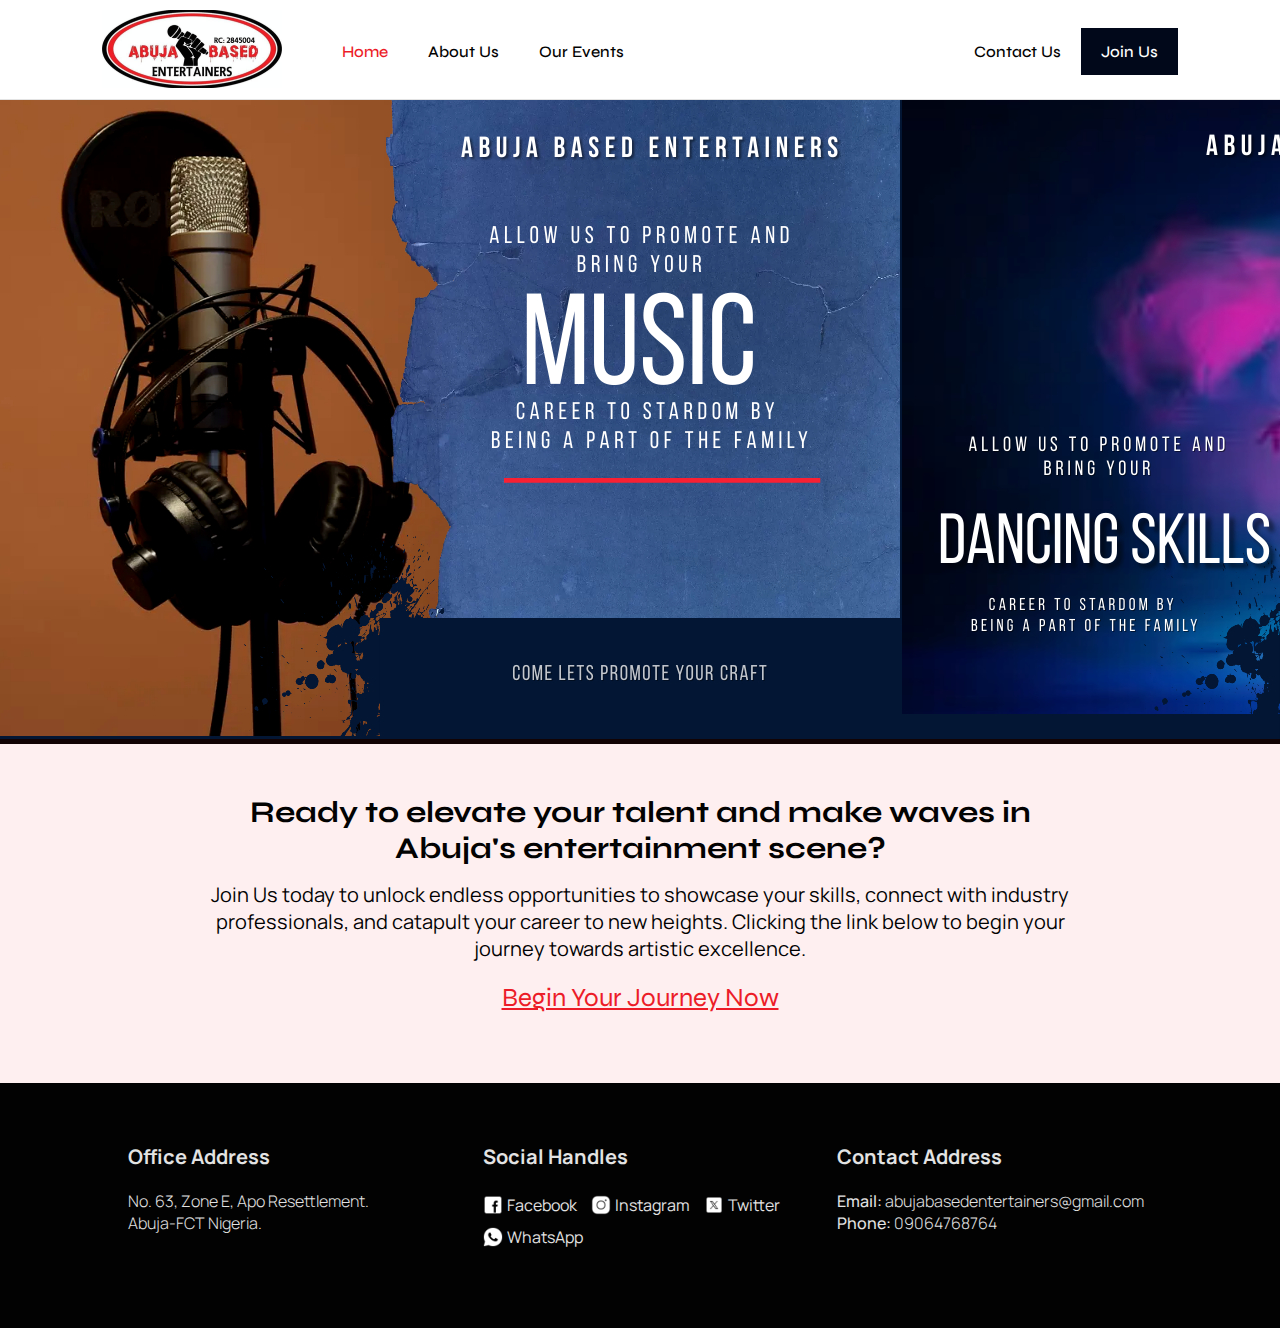
==== index.html @ e22cbb53 "desktop" ====
<!DOCTYPE html>
<html lang="en">
  <head>
    <meta charset="UTF-8" />
    <meta name="viewport" content="width=device-width, initial-scale=1.0" />
    <title>Abuja-Based Entertainers</title>
    <link rel="stylesheet" href="./assets/styles/main.css" />
    <link
      rel="stylesheet"
      href="./assets/libraries/sliderjs/swiper-bundle.min.css"
    />
  </head>
  <body>
    <div class="container">
      <header>
        <nav>
          <a href="./" id="logo">
            <img
              src="./assets/images/logo.jpeg"
              alt="Abuja-Based Entertainers"
            />
          </a>

          <ul>
            <li><a href="./" class="active">Home</a></li>
            <li><a href="./about.html">About Us</a></li>
            <!-- <li><a href="">Entertainers</a></li> -->
            <li><a href="./events.html">Our Events</a></li>
          </ul>

          <div class="btnMenu">
            <svg
              xmlns="http://www.w3.org/2000/svg"
              fill="none"
              viewBox="0 0 24 24"
              stroke-width="1.5"
              stroke="currentColor"
              class="w-6 h-6"
            >
              <path
                stroke-linecap="round"
                stroke-linejoin="round"
                d="M3.75 6.75h16.5M3.75 12H12m-8.25 5.25h16.5"
              />
            </svg>
            <span>Menu</span>
          </div>
        </nav>

        <ul id="outside">
          <li><a href="./contact-us.html">Contact Us</a></li>
          <li><a href="">Join Us</a></li>
        </ul>
      </header>
      <main>
        <section id="slider" class="heroslide">
          <div class="swiper-wrapper">
            <div class="swiper-slide">
              <img src="./assets/images/heros/1.jpg" alt="" />
            </div>
            <div class="swiper-slide">
              <img src="./assets/images/heros/2.jpg" alt="" />
            </div>
            <div class="swiper-slide">
              <img src="./assets/images/heros/3.jpg" alt="" />
            </div>
            <div class="swiper-slide">
              <img src="./assets/images/heros/4.jpg" alt="" />
            </div>
          </div>
        </section>
        <section id="talent-join">
          <h3>
            Ready to elevate your talent and make waves in Abuja's entertainment
            scene?
          </h3>
          <p>
            Join Us today to unlock endless opportunities to showcase your
            skills, connect with industry professionals, and catapult your
            career to new heights. Clicking the link below to begin your journey
            towards artistic excellence.
          </p>
          <a href="http://" target="_blank" rel="noopener noreferrer"
            >Begin Your Journey Now</a
          >
        </section>
      </main>

      <footer>
        <ul>
          <li>
            <strong>Office Address</strong>
            <p>
              No. 63, Zone E, Apo Resettlement. <br />
              Abuja-FCT Nigeria.
            </p>
          </li>

          <li>
            <strong>Social Handles</strong>
            <div id="social-group">
              <span>
                <img src="./assets/images/social/facebook.png" alt="Facebook" />
                Facebook
              </span>
              <span>
                <img
                  src="./assets/images/social/instagram.png"
                  alt="Instagram"
                />
                Instagram
              </span>
              <span>
                <img src="./assets/images/social/twitter.png" alt="X" /> Twitter
              </span>
              <span>
                <img src="./assets/images/social/whatsapp.png" alt="Whatsapp" />
                WhatsApp
              </span>
            </div>
          </li>
          <li>
            <strong>Contact Address</strong>
            <p>
              <b>Email:</b> abujabasedentertainers@gmail.com <br />
              <b>Phone:</b> 09064768764
            </p>
          </li>
        </ul>
        <div class="">
          <p></p>
        </div>
      </footer>
    </div>
  </body>
  <script src="./assets/libraries/sliderjs/swiper-bundle.min.js"></script>
  <!-- Initialize Swiper -->
  <!-- Initialize Swiper -->
  <script>
    var swiper = new Swiper(".heroslide", {
      slidesPerView: "auto",
      speed: 4000,
      loop: true,
      autoplay: {
        delay: 4000,
        disableOnInteraction: false,
      },
      pagination: {
        //   el: ".swiper-pagination",
        clickable: true,
      },
    });
  </script>
</html>
---- assets/styles/main.css ----
@font-face {
  font-family: "Syne";
  src: url("../fonts/Syne-Bold.ttf") format("truetype");
  font-weight: bold;
  font-style: normal;
  font-display: swap;
}

@font-face {
  font-family: "Syne";
  src: url("../fonts/Syne-Regular.ttf") format("truetype");
  font-weight: 400;
  font-style: normal;
  font-display: swap;
}

@font-face {
  font-family: "Syne";
  src: url("../fonts/Syne-Medium.ttf") format("truetype");
  font-weight: 500;
  font-style: normal;
  font-display: swap;
}

@font-face {
  font-family: "Fuzzy Bubbles";
  src: url("../fonts/FuzzyBubbles-Bold.ttf") format("truetype");
  font-weight: 700;
}

@font-face {
  font-family: "Manrope";
  src: url("../fonts/Manrope-VariableFont_wght.ttf") format("truetype");
}

body {
  margin: 0;
  padding: 0;
}

* {
  font-family: "Manrope", sans-serif;
  color: #020202;
}

header {
  border-bottom: 1px solid #e3e3e3;
  padding: 10px 8% 6px 8%;
  background: white;
  display: -webkit-box;
  display: -ms-flexbox;
  display: flex;
  -webkit-box-pack: justify;
      -ms-flex-pack: justify;
          justify-content: space-between;
}

@media screen and (max-width: 1200px) {
  header {
    padding: 10px 6% 6px 6%;
  }
}

@media screen and (max-width: 980px) {
  header {
    padding: 10px 4% 6px 4%;
  }
}

header .btnMenu {
  display: none;
}

@media screen and (max-width: 786px) {
  header .btnMenu {
    display: block;
  }
}

header ul {
  margin: 0;
  padding: 0;
  display: -webkit-box;
  display: -ms-flexbox;
  display: flex;
  -webkit-box-align: center;
      -ms-flex-align: center;
          align-items: center;
}

header ul li {
  list-style-type: none;
}

header ul li a {
  -webkit-transition: all 0.5s cubic-bezier(0.215, 0.61, 0.355, 1);
  transition: all 0.5s cubic-bezier(0.215, 0.61, 0.355, 1);
  text-decoration: none;
  padding: 10px 20px;
  font-weight: 500;
  font-family: "Syne", sans-serif;
}

@media screen and (max-width: 980px) {
  header ul li a {
    padding: 10px 15px;
  }
}

header nav {
  display: -webkit-box;
  display: -ms-flexbox;
  display: flex;
  -webkit-box-pack: start;
      -ms-flex-pack: start;
          justify-content: start;
  gap: 40px;
}

@media screen and (max-width: 980px) {
  header nav {
    gap: 30px;
  }
}

header nav #logo {
  width: 180px;
}

@media screen and (max-width: 980px) {
  header nav #logo {
    width: 140px;
  }
}

header nav #logo img {
  width: 100%;
}

header nav #logo:hover {
  background: none;
}

header nav a:hover {
  background: #ec1c28;
  color: #fff;
}

header nav .active {
  color: #ec1c28;
}

header #outside li:last-child a {
  background: #01081a;
  color: #fff;
  padding: 14px 20px;
}

header #outside .active {
  color: #ec1c28;
}

header #outside a:hover {
  color: #ec1c28;
}

@media screen and (max-width: 786px) {
  header nav ul,
  header #outside {
    display: none;
  }
}

#slider {
  overflow: hidden;
  margin: 0 auto;
  display: -webkit-box;
  display: -ms-flexbox;
  display: flex;
  position: relative;
  background: #020202;
  width: 100%;
}

#slider .swiper-slide {
  background: rgba(236, 28, 40, 0.071);
  height: -webkit-fit-content;
  height: -moz-fit-content;
  height: fit-content;
  width: -webkit-fit-content;
  width: -moz-fit-content;
  width: fit-content;
}

#slider .swiper-slide img {
  height: 100%;
  -o-object-fit: contain;
     object-fit: contain;
}

@-webkit-keyframes zoomIn {
  0% {
    -webkit-transform: scale(1.05);
            transform: scale(1.05);
  }
  100% {
    -webkit-transform: scale(1);
            transform: scale(1);
  }
}

@keyframes zoomIn {
  0% {
    -webkit-transform: scale(1.05);
            transform: scale(1.05);
  }
  100% {
    -webkit-transform: scale(1);
            transform: scale(1);
  }
}

.swiper-slide-active img {
  -webkit-animation: zoomIn 8s infinite;
          animation: zoomIn 8s infinite;
  /* Adjust duration as needed */
}

#talent-join {
  background: rgba(236, 28, 40, 0.071);
  padding: 50px 6%;
}

#talent-join p,
#talent-join h3 {
  font-size: 16px;
  text-align: center;
}

#talent-join p {
  max-width: 900px;
  width: 86%;
  font-size: 20px;
  margin: 15px auto;
}

#talent-join h3 {
  font-family: "Syne", sans-serif;
  font-size: 30px;
  max-width: 800px;
  width: 80%;
  margin: inherit;
  margin-left: auto;
  margin-right: auto;
}

#talent-join a {
  font-size: 26px;
  color: #ec1c28;
  margin: 20px auto;
  display: block;
  width: -webkit-fit-content;
  width: -moz-fit-content;
  width: fit-content;
  text-align: center;
  font-family: "Syne", sans-serif;
}

#postpone {
  font-size: 100px;
  font-family: "Syne", sans-serif;
  text-align: center;
  padding: 50px 8%;
}

#about .page-title {
  display: -webkit-box;
  display: -ms-flexbox;
  display: flex;
  -webkit-box-pack: center;
      -ms-flex-pack: center;
          justify-content: center;
  -webkit-box-align: center;
      -ms-flex-align: center;
          align-items: center;
  -webkit-box-orient: vertical;
  -webkit-box-direction: normal;
      -ms-flex-direction: column;
          flex-direction: column;
  background-color: #e3e3e3;
  min-height: 160px;
  padding: 30px 0;
}

#about .page-title h1,
#about .page-title p {
  margin: 0;
  padding: 0;
}

#about .page-title h1 {
  font-size: 17px;
  color: #ec1c28;
  font-family: "Fuzzy Bubbles", sans-serif;
}

#about .page-title p {
  font-size: 35px;
  max-width: 800px;
  text-align: center;
  font-weight: 500;
  font-family: "Syne", sans-serif;
}

#about #lookingfor,
#about #whatwedo,
#about #chase {
  padding: 80px 8%;
}

#about #lookingfor h3,
#about #whatwedo h3,
#about #chase h3 {
  font-family: "Syne", sans-serif;
  font-weight: bold;
  font-size: 30px;
  margin-bottom: 0;
}

#about #chase {
  display: -ms-grid;
  display: grid;
  -ms-grid-columns: 50% 47%;
      grid-template-columns: 50% 47%;
  gap: 3%;
  -webkit-box-pack: center;
      -ms-flex-pack: center;
          justify-content: center;
  -webkit-box-align: center;
      -ms-flex-align: center;
          align-items: center;
}

#about #chase .grid-image {
  display: -ms-grid;
  display: grid;
  overflow: hidden;
  border-radius: 80px;
  -ms-grid-columns: (1fr)[2];
      grid-template-columns: repeat(2, 1fr);
}

#about #chase .grid-image img {
  width: 100%;
}

#about #chase p {
  font-size: 18px;
  line-height: 160%;
}

#about #whatwedo h3,
#about #lookingfor h3 {
  margin-bottom: 40px;
  margin-top: 0;
}

#about #whatwedo ul,
#about #lookingfor ul {
  margin: 0;
  padding: 0;
  display: -ms-grid;
  display: grid;
  -ms-grid-columns: (1fr)[2];
      grid-template-columns: repeat(2, 1fr);
  gap: 30px 20px;
}

#about #whatwedo ul li,
#about #lookingfor ul li {
  list-style-type: none;
  line-height: 160%;
}

#about #whatwedo ul li strong,
#about #lookingfor ul li strong {
  display: block;
  font-family: "Syne", sans-serif;
  margin-bottom: 6px;
  font-weight: bold;
  font-size: 18px;
}

#about #whatwedo {
  background: rgba(46, 73, 117, 0.12);
  display: -ms-grid;
  display: grid;
  -ms-grid-columns: 300px auto;
      grid-template-columns: 300px auto;
}

#about #lookingfor {
  -ms-grid-columns: auto 300px;
      grid-template-columns: auto 300px;
}

#contact-us {
  padding: 50px 8%;
  background: rgba(236, 28, 40, 0.071);
}

#contact-us ul {
  display: -ms-grid;
  display: grid;
  gap: 20px;
  -ms-grid-columns: (1fr)[3];
      grid-template-columns: repeat(3, 1fr);
}

#contact-us ul li {
  list-style-type: none;
}

#contact-us ul li a {
  -webkit-transition: all 0.5 cubic-bezier(0.215, 0.61, 0.355, 1);
  transition: all 0.5 cubic-bezier(0.215, 0.61, 0.355, 1);
}

#contact-us ul li a:hover {
  color: #ec1c28;
}

#contact-us ul li strong {
  font-family: "Syne", sans-serif;
  font-size: 24px;
  margin-bottom: 15px;
  display: block;
}

#contact-us ul li p {
  font-size: 17px;
  margin: 0;
  margin-bottom: 20px;
  line-height: 160%;
}

#contact-us ul li #social-group {
  display: -webkit-box;
  display: -ms-flexbox;
  display: flex;
  -ms-flex-wrap: wrap;
      flex-wrap: wrap;
  gap: 10px 14px;
}

#contact-us ul li #social-group a {
  text-decoration: none;
  display: -webkit-box;
  display: -ms-flexbox;
  display: flex;
  gap: 2px;
  -webkit-box-align: center;
      -ms-flex-align: center;
          align-items: center;
  font-size: 14px;
}

#contact-us ul li #social-group a img {
  width: 27px;
  height: 27px;
}

footer {
  background-color: #020202;
  padding: 60px 10%;
}

@media screen and (max-width: 1200px) {
  footer {
    padding: 60px 6%;
  }
}

@media screen and (max-width: 980px) {
  footer {
    padding: 50px 4%;
  }
}

footer ul {
  margin: 0;
  padding: 0;
  display: -ms-grid;
  display: grid;
  -ms-grid-columns: (1fr)[3];
      grid-template-columns: repeat(3, 1fr);
  gap: 40px;
}

@media screen and (max-width: 980px) {
  footer ul {
    gap: 20px;
    -ms-grid-columns: (1fr)[2];
        grid-template-columns: repeat(2, 1fr);
  }
  footer ul li:nth-child(3) {
    grid-column: span 2;
  }
}

@media screen and (max-width: 520px) {
  footer ul {
    gap: 20px;
    -ms-grid-columns: (1fr)[1];
        grid-template-columns: repeat(1, 1fr);
  }
  footer ul li:nth-child(3) {
    grid-column: span 1;
  }
}

footer ul li {
  list-style-type: none;
}

footer ul li * {
  color: #e3e3e3;
}

footer ul li strong {
  font-size: 20px;
  margin-bottom: 20px;
  display: block;
}

@media screen and (max-width: 520px) {
  footer ul li strong {
    margin-bottom: 8px;
  }
}

footer ul li b {
  font-weight: 500;
}

footer ul li p {
  font-weight: 300;
}

footer #social-group {
  display: -webkit-box;
  display: -ms-flexbox;
  display: flex;
  -ms-flex-wrap: wrap;
      flex-wrap: wrap;
  -webkit-box-align: center;
      -ms-flex-align: center;
          align-items: center;
  gap: 2px 14px;
}

footer #social-group span {
  display: -webkit-box;
  display: -ms-flexbox;
  display: flex;
  -webkit-box-align: center;
      -ms-flex-align: center;
          align-items: center;
  width: -webkit-fit-content;
  width: -moz-fit-content;
  width: fit-content;
  height: 30px;
  gap: 4px;
}

footer #social-group span img {
  width: 20px;
}
/*# sourceMappingURL=main.css.map */
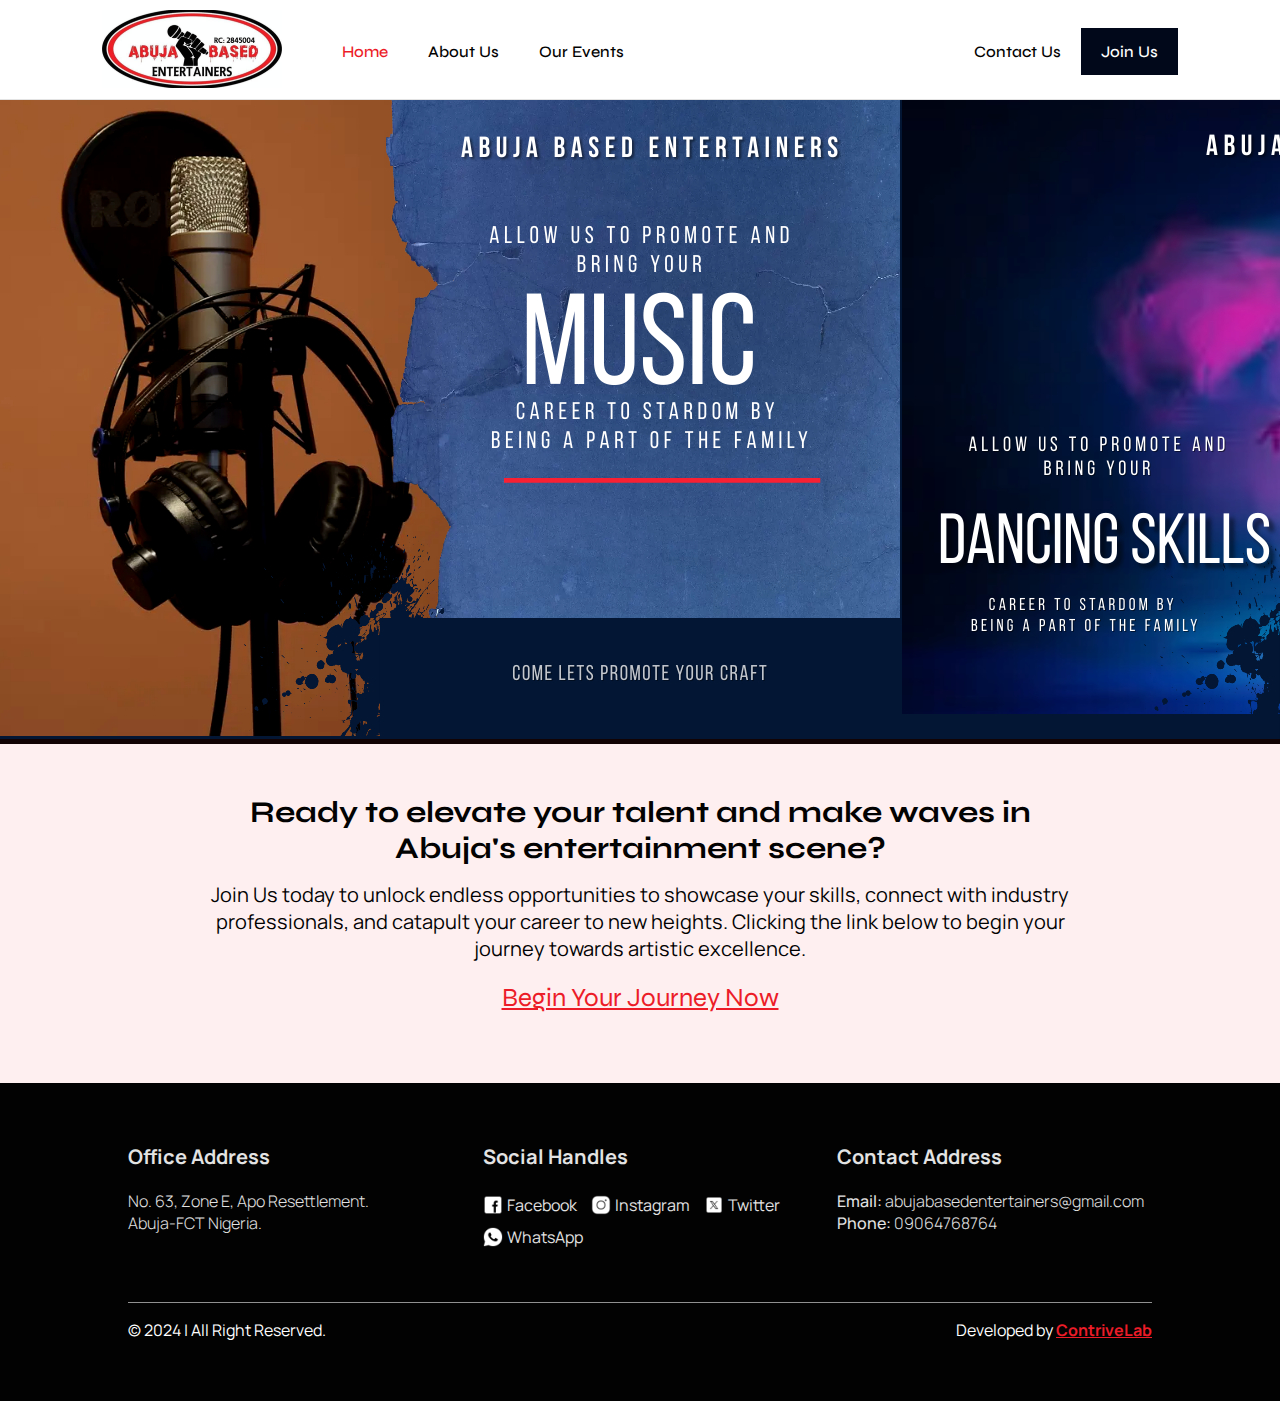
==== commit 49ce8089: "mobile responsive" ====
--- a/index.html
+++ b/index.html
@@ -28,14 +28,13 @@
             <li><a href="./events.html">Our Events</a></li>
           </ul>
 
-          <div class="btnMenu">
+          <div id="open" class="btnMenu">
             <svg
               xmlns="http://www.w3.org/2000/svg"
               fill="none"
               viewBox="0 0 24 24"
               stroke-width="1.5"
               stroke="currentColor"
-              class="w-6 h-6"
             >
               <path
                 stroke-linecap="round"
@@ -52,6 +51,16 @@
           <li><a href="">Join Us</a></li>
         </ul>
       </header>
+      <div class="mobile">
+        <span id="cancelBtn">Cancel</span>
+        <ul>
+          <li><a href="./" class="active">Home</a></li>
+          <li><a href="./about.html">About Us</a></li>
+          <li><a href="./events.html">Our Events</a></li>
+          <li><a href="./contact-us.html">Contact Us</a></li>
+          <li><a href="">Join Us</a></li>
+        </ul>
+      </div>
       <main>
         <section id="slider" class="heroslide">
           <div class="swiper-wrapper">
@@ -127,8 +136,10 @@
             </p>
           </li>
         </ul>
-        <div class="">
-          <p></p>
+        <div id="bottom">
+          <p>&copy; 2024 | All Right Reserved.</p>
+
+          <a href="">Developed by <b>ContriveLab</b></a>
         </div>
       </footer>
     </div>
@@ -150,5 +161,17 @@
         clickable: true,
       },
     });
+
+    const cancelBtn = document.getElementById("cancelBtn");
+    const openBtn = document.getElementById("open");
+    const mobileNav = document.querySelector(".mobile");
+
+    cancelBtn.addEventListener("click", function () {
+      mobileNav.classList.remove("toggle");
+    });
+
+    openBtn.addEventListener("click", function () {
+      mobileNav.classList.add("toggle");
+    });
   </script>
 </html>
--- a/assets/styles/main.css
+++ b/assets/styles/main.css
@@ -47,6 +47,7 @@
   border-bottom: 1px solid #e3e3e3;
   padding: 10px 8% 6px 8%;
   background: white;
+  position: relative;
   display: -webkit-box;
   display: -ms-flexbox;
   display: flex;
@@ -67,13 +68,50 @@
   }
 }
 
+@media screen and (max-width: 786px) {
+  header {
+    padding: 4px 4% 1px 4%;
+  }
+}
+
 header .btnMenu {
   display: none;
 }
 
 @media screen and (max-width: 786px) {
   header .btnMenu {
-    display: block;
+    display: -webkit-box;
+    display: -ms-flexbox;
+    display: flex;
+    -webkit-box-align: center;
+        -ms-flex-align: center;
+            align-items: center;
+    gap: 6px;
+    background: #01081a;
+    padding: 10px 15px;
+  }
+  header .btnMenu svg {
+    width: 24px;
+    height: 24px;
+    stroke: #fff;
+  }
+  header .btnMenu span {
+    color: #fff;
+    font-size: 16px;
+  }
+}
+
+@media screen and (max-width: 520px) {
+  header .btnMenu {
+    padding: 8px 10px;
+    gap: 5px;
+  }
+  header .btnMenu svg {
+    width: 18px;
+    height: 18px;
+  }
+  header .btnMenu span {
+    font-size: 12px;
   }
 }
 
@@ -114,6 +152,9 @@
   -webkit-box-pack: start;
       -ms-flex-pack: start;
           justify-content: start;
+  -webkit-box-align: center;
+      -ms-flex-align: center;
+          align-items: center;
   gap: 40px;
 }
 
@@ -123,6 +164,19 @@
   }
 }
 
+@media screen and (max-width: 786px) {
+  header nav {
+    display: -webkit-box;
+    display: -ms-flexbox;
+    display: flex;
+    width: 100%;
+    padding: 5px 0;
+    -webkit-box-pack: justify;
+        -ms-flex-pack: justify;
+            justify-content: space-between;
+  }
+}
+
 header nav #logo {
   width: 180px;
 }
@@ -130,6 +184,18 @@
 @media screen and (max-width: 980px) {
   header nav #logo {
     width: 140px;
+  }
+}
+
+@media screen and (max-width: 786px) {
+  header nav #logo {
+    width: 120px;
+  }
+}
+
+@media screen and (max-width: 520px) {
+  header nav #logo {
+    width: 90px;
   }
 }
 
@@ -168,6 +234,86 @@
   header nav ul,
   header #outside {
     display: none;
+  }
+}
+
+.mobile {
+  display: none;
+  position: fixed;
+  top: 0;
+  left: 0;
+  height: 100vh;
+  z-index: 100;
+  width: 80%;
+}
+
+.mobile * {
+  color: #e3e3e3;
+}
+
+@media screen and (max-width: 786px) {
+  .mobile {
+    background: #1d0203;
+    -webkit-box-orient: vertical;
+    -webkit-box-direction: normal;
+        -ms-flex-direction: column;
+            flex-direction: column;
+    background: #1d0203;
+    -webkit-box-align: end;
+        -ms-flex-align: end;
+            align-items: end;
+    padding: 20px 10%;
+  }
+  .mobile span {
+    height: 40px;
+    width: -webkit-fit-content;
+    width: -moz-fit-content;
+    width: fit-content;
+    display: block;
+  }
+  .mobile ul {
+    display: -webkit-box;
+    display: -ms-flexbox;
+    display: flex;
+    -webkit-box-orient: vertical;
+    -webkit-box-direction: normal;
+        -ms-flex-direction: column;
+            flex-direction: column;
+    -webkit-box-align: center;
+        -ms-flex-align: center;
+            align-items: center;
+    width: 100%;
+    margin: 0;
+    padding: 0;
+    gap: 10px;
+  }
+  .mobile ul li {
+    list-style-type: none;
+  }
+  .mobile ul li a {
+    text-decoration: none;
+    display: block;
+    padding: 10px 20px;
+    -webkit-transition: all 0.5s cubic-bezier(0.175, 0.885, 0.32, 1.275);
+    transition: all 0.5s cubic-bezier(0.175, 0.885, 0.32, 1.275);
+  }
+  .mobile ul li a:hover {
+    color: #ec1c28;
+  }
+  .mobile ul li .active {
+    color: #ec1c28;
+  }
+}
+
+.toggle {
+  display: none;
+}
+
+@media screen and (max-width: 786px) {
+  .toggle {
+    display: -webkit-box;
+    display: -ms-flexbox;
+    display: flex;
   }
 }
 
@@ -198,6 +344,12 @@
      object-fit: contain;
 }
 
+@media screen and (max-width: 786px) {
+  #slider .swiper-slide img {
+    width: 100%;
+  }
+}
+
 @-webkit-keyframes zoomIn {
   0% {
     -webkit-transform: scale(1.05);
@@ -233,7 +385,6 @@
 
 #talent-join p,
 #talent-join h3 {
-  font-size: 16px;
   text-align: center;
 }
 
@@ -266,11 +417,89 @@
   font-family: "Syne", sans-serif;
 }
 
+@media screen and (max-width: 980px) {
+  #talent-join {
+    padding: 50px 4%;
+  }
+  #talent-join p,
+  #talent-join h3 {
+    width: 100%;
+  }
+  #talent-join p {
+    font-size: 16px;
+  }
+  #talent-join h3 {
+    font-size: 24px;
+  }
+  #talent-join a {
+    font-size: 21px;
+    margin: 16px auto;
+  }
+}
+
+@media screen and (max-width: 520px) {
+  #talent-join {
+    padding: 40px 4%;
+  }
+  #talent-join p {
+    font-size: 14px;
+  }
+  #talent-join h3 {
+    font-size: 21px;
+  }
+  #talent-join a {
+    font-size: 16px;
+    margin: 12px auto;
+  }
+}
+
+@media screen and (max-width: 420px) {
+  #talent-join {
+    padding: 35px 3%;
+  }
+}
+
 #postpone {
   font-size: 100px;
   font-family: "Syne", sans-serif;
   text-align: center;
   padding: 50px 8%;
+}
+
+@media screen and (max-width: 1350px) {
+  #postpone {
+    font-size: 80px;
+  }
+}
+
+@media screen and (max-width: 1200px) {
+  #postpone {
+    font-size: 70px;
+  }
+}
+
+@media screen and (max-width: 980px) {
+  #postpone {
+    font-size: 60px;
+  }
+}
+
+@media screen and (max-width: 786px) {
+  #postpone {
+    font-size: 50px;
+  }
+}
+
+@media screen and (max-width: 520px) {
+  #postpone {
+    font-size: 40px;
+  }
+}
+
+@media screen and (max-width: 420px) {
+  #postpone {
+    font-size: 30px;
+  }
 }
 
 #about .page-title {
@@ -289,7 +518,7 @@
           flex-direction: column;
   background-color: #e3e3e3;
   min-height: 160px;
-  padding: 30px 0;
+  padding: 30px 10%;
 }
 
 #about .page-title h1,
@@ -307,9 +536,49 @@
 #about .page-title p {
   font-size: 35px;
   max-width: 800px;
+  width: 100%;
   text-align: center;
   font-weight: 500;
   font-family: "Syne", sans-serif;
+}
+
+@media screen and (max-width: 980px) {
+  #about .page-title {
+    padding: 20px 8%;
+    min-height: 120px;
+  }
+  #about .page-title h1 {
+    font-size: 15px;
+  }
+  #about .page-title p {
+    font-size: 28px;
+  }
+}
+
+@media screen and (max-width: 786px) {
+  #about .page-title {
+    padding: 20px 5%;
+    min-height: 120px;
+  }
+  #about .page-title h1 {
+    font-size: 14px;
+  }
+  #about .page-title p {
+    font-size: 24px;
+  }
+}
+
+@media screen and (max-width: 420px) {
+  #about .page-title {
+    padding: 0px 3%;
+  }
+  #about .page-title h1 {
+    font-size: 12px;
+    margin: 0;
+  }
+  #about .page-title p {
+    font-size: 18px;
+  }
 }
 
 #about #lookingfor,
@@ -325,6 +594,45 @@
   font-weight: bold;
   font-size: 30px;
   margin-bottom: 0;
+}
+
+@media screen and (max-width: 980px) {
+  #about #lookingfor,
+  #about #whatwedo,
+  #about #chase {
+    padding: 60px 6%;
+  }
+  #about #lookingfor h3,
+  #about #whatwedo h3,
+  #about #chase h3 {
+    font-size: 27px;
+  }
+}
+
+@media screen and (max-width: 786px) {
+  #about #lookingfor,
+  #about #whatwedo,
+  #about #chase {
+    padding: 50px 5%;
+  }
+  #about #lookingfor h3,
+  #about #whatwedo h3,
+  #about #chase h3 {
+    font-size: 24px;
+  }
+}
+
+@media screen and (max-width: 420px) {
+  #about #lookingfor,
+  #about #whatwedo,
+  #about #chase {
+    padding: 30px 3%;
+  }
+  #about #lookingfor h3,
+  #about #whatwedo h3,
+  #about #chase h3 {
+    font-size: 20px;
+  }
 }
 
 #about #chase {
@@ -345,24 +653,107 @@
   display: -ms-grid;
   display: grid;
   overflow: hidden;
-  border-radius: 80px;
+  margin-top: 10px;
   -ms-grid-columns: (1fr)[2];
       grid-template-columns: repeat(2, 1fr);
+  gap: 10px;
 }
 
 #about #chase .grid-image img {
   width: 100%;
+  border-radius: 20px;
 }
 
 #about #chase p {
   font-size: 18px;
   line-height: 160%;
+}
+
+@media screen and (max-width: 980px) {
+  #about #chase {
+    -webkit-box-align: start;
+        -ms-flex-align: start;
+            align-items: start;
+    -ms-grid-columns: 45% 52%;
+        grid-template-columns: 45% 52%;
+  }
+  #about #chase .grid-image {
+    display: -webkit-box;
+    display: -ms-flexbox;
+    display: flex;
+    -webkit-box-orient: vertical;
+    -webkit-box-direction: normal;
+        -ms-flex-direction: column;
+            flex-direction: column;
+  }
+  #about #chase .grid-image img {
+    border-radius: 16px;
+  }
+  #about #chase .grid-image img:nth-child(odd) {
+    display: none;
+  }
+}
+
+@media screen and (max-width: 786px) {
+  #about #chase {
+    display: -webkit-box;
+    display: -ms-flexbox;
+    display: flex;
+    -webkit-box-orient: vertical;
+    -webkit-box-direction: reverse;
+        -ms-flex-direction: column-reverse;
+            flex-direction: column-reverse;
+  }
+  #about #chase p {
+    font-size: 16px;
+  }
+  #about #chase .grid-image {
+    display: -ms-grid;
+    display: grid;
+    margin-top: 6px;
+    -ms-grid-columns: (1fr)[2];
+        grid-template-columns: repeat(2, 1fr);
+    gap: 5px;
+  }
+  #about #chase .grid-image img {
+    border-radius: 10px;
+  }
+  #about #chase .grid-image img:nth-child(odd) {
+    display: block;
+  }
+}
+
+@media screen and (max-width: 520px) {
+  #about #chase p {
+    font-size: 14px;
+  }
 }
 
 #about #whatwedo h3,
 #about #lookingfor h3 {
   margin-bottom: 40px;
   margin-top: 0;
+}
+
+@media screen and (max-width: 980px) {
+  #about #whatwedo h3,
+  #about #lookingfor h3 {
+    margin-bottom: 30px;
+  }
+}
+
+@media screen and (max-width: 786px) {
+  #about #whatwedo h3,
+  #about #lookingfor h3 {
+    margin-bottom: 25px;
+  }
+}
+
+@media screen and (max-width: 520px) {
+  #about #whatwedo h3,
+  #about #lookingfor h3 {
+    margin-bottom: 18px;
+  }
 }
 
 #about #whatwedo ul,
@@ -371,9 +762,32 @@
   padding: 0;
   display: -ms-grid;
   display: grid;
-  -ms-grid-columns: (1fr)[2];
-      grid-template-columns: repeat(2, 1fr);
-  gap: 30px 20px;
+  -ms-grid-columns: (1fr)[3];
+      grid-template-columns: repeat(3, 1fr);
+  gap: 40px 30px;
+}
+
+@media screen and (max-width: 1350px) {
+  #about #whatwedo ul,
+  #about #lookingfor ul {
+    -ms-grid-columns: (1fr)[2];
+        grid-template-columns: repeat(2, 1fr);
+    gap: 30px 20px;
+  }
+}
+
+@media screen and (max-width: 520px) {
+  #about #whatwedo ul,
+  #about #lookingfor ul {
+    display: -webkit-box;
+    display: -ms-flexbox;
+    display: flex;
+    -webkit-box-orient: vertical;
+    -webkit-box-direction: normal;
+        -ms-flex-direction: column;
+            flex-direction: column;
+    gap: 20px;
+  }
 }
 
 #about #whatwedo ul li,
@@ -391,6 +805,28 @@
   font-size: 18px;
 }
 
+@media screen and (max-width: 786px) {
+  #about #whatwedo ul li,
+  #about #lookingfor ul li {
+    font-size: 14px;
+  }
+  #about #whatwedo ul li strong,
+  #about #lookingfor ul li strong {
+    font-size: 16px;
+  }
+}
+
+@media screen and (max-width: 420px) {
+  #about #whatwedo ul li,
+  #about #lookingfor ul li {
+    font-size: 13px;
+  }
+  #about #whatwedo ul li strong,
+  #about #lookingfor ul li strong {
+    font-size: 15px;
+  }
+}
+
 #about #whatwedo {
   background: rgba(46, 73, 117, 0.12);
   display: -ms-grid;
@@ -399,14 +835,15 @@
       grid-template-columns: 300px auto;
 }
 
-#about #lookingfor {
-  -ms-grid-columns: auto 300px;
-      grid-template-columns: auto 300px;
+@media screen and (max-width: 980px) {
+  #about #whatwedo {
+    -ms-grid-columns: 1fr;
+        grid-template-columns: 1fr;
+  }
 }
 
 #contact-us {
-  padding: 50px 8%;
-  background: rgba(236, 28, 40, 0.071);
+  padding: 50px 10%;
 }
 
 #contact-us ul {
@@ -415,6 +852,8 @@
   gap: 20px;
   -ms-grid-columns: (1fr)[3];
       grid-template-columns: repeat(3, 1fr);
+  margin: 0;
+  padding: 0;
 }
 
 #contact-us ul li {
@@ -470,6 +909,86 @@
   height: 27px;
 }
 
+@media screen and (max-width: 520px) {
+  #contact-us ul li #social-group a img {
+    width: 18px;
+    height: 18px;
+  }
+}
+
+@media screen and (max-width: 520px) {
+  #contact-us ul li #social-group a {
+    font-size: 12px;
+  }
+}
+
+@media screen and (max-width: 1350px) {
+  #contact-us {
+    padding: 50px 8%;
+  }
+}
+
+@media screen and (max-width: 980px) {
+  #contact-us {
+    padding: 50px 6%;
+  }
+  #contact-us ul {
+    -ms-grid-columns: (1fr)[2];
+        grid-template-columns: repeat(2, 1fr);
+  }
+  #contact-us ul li strong {
+    font-size: 22px;
+    margin-bottom: 13px;
+  }
+  #contact-us ul li p {
+    font-size: 16px;
+    margin-bottom: 15px;
+  }
+}
+
+@media screen and (max-width: 786px) {
+  #contact-us {
+    padding: 50px 4%;
+  }
+  #contact-us ul li strong {
+    font-size: 20px;
+    margin-bottom: 8px;
+  }
+  #contact-us ul li p {
+    font-size: 15px;
+    margin-bottom: 10px;
+  }
+}
+
+@media screen and (max-width: 520px) {
+  #contact-us {
+    padding: 50px 4%;
+  }
+  #contact-us ul {
+    display: -webkit-box;
+    display: -ms-flexbox;
+    display: flex;
+    -webkit-box-orient: vertical;
+    -webkit-box-direction: normal;
+        -ms-flex-direction: column;
+            flex-direction: column;
+  }
+  #contact-us ul li strong {
+    font-size: 18px;
+    margin-bottom: 6px;
+  }
+  #contact-us ul li p {
+    font-size: 14px;
+    margin-bottom: 5px;
+  }
+}
+
+@media screen and (max-width: 420px) {
+  #contact-us {
+    padding: 50px 3%;
+  }
+}
+
 footer {
   background-color: #020202;
   padding: 60px 10%;
@@ -536,6 +1055,7 @@
 @media screen and (max-width: 520px) {
   footer ul li strong {
     margin-bottom: 8px;
+    font-size: 18px;
   }
 }
 
@@ -545,6 +1065,12 @@
 
 footer ul li p {
   font-weight: 300;
+}
+
+@media screen and (max-width: 520px) {
+  footer ul li p {
+    font-size: 14px;
+  }
 }
 
 footer #social-group {
@@ -576,4 +1102,69 @@
 footer #social-group span img {
   width: 20px;
 }
+
+@media screen and (max-width: 786px) {
+  footer #social-group {
+    gap: 2px 10px;
+  }
+  footer #social-group span {
+    gap: 4px;
+    font-size: 14px;
+  }
+  footer #social-group span img {
+    width: 16px;
+  }
+}
+
+footer #bottom {
+  display: -webkit-box;
+  display: -ms-flexbox;
+  display: flex;
+  border-top: 1px solid #909090;
+  margin-top: 50px;
+  -webkit-box-align: center;
+      -ms-flex-align: center;
+          align-items: center;
+  -webkit-box-pack: justify;
+      -ms-flex-pack: justify;
+          justify-content: space-between;
+  padding-top: 16px;
+}
+
+@media screen and (max-width: 786px) {
+  footer #bottom {
+    margin-top: 30px;
+  }
+  footer #bottom p,
+  footer #bottom a,
+  footer #bottom b {
+    font-size: 14px;
+  }
+}
+
+@media screen and (max-width: 420px) {
+  footer #bottom {
+    margin-top: 20px;
+    -webkit-box-orient: vertical;
+    -webkit-box-direction: normal;
+        -ms-flex-direction: column;
+            flex-direction: column;
+  }
+  footer #bottom p,
+  footer #bottom a,
+  footer #bottom b {
+    font-size: 12px;
+  }
+}
+
+footer #bottom * {
+  color: #fff;
+  text-decoration: none;
+  margin: 0;
+}
+
+footer #bottom b {
+  color: #ec1c28;
+  text-decoration: underline;
+}
 /*# sourceMappingURL=main.css.map */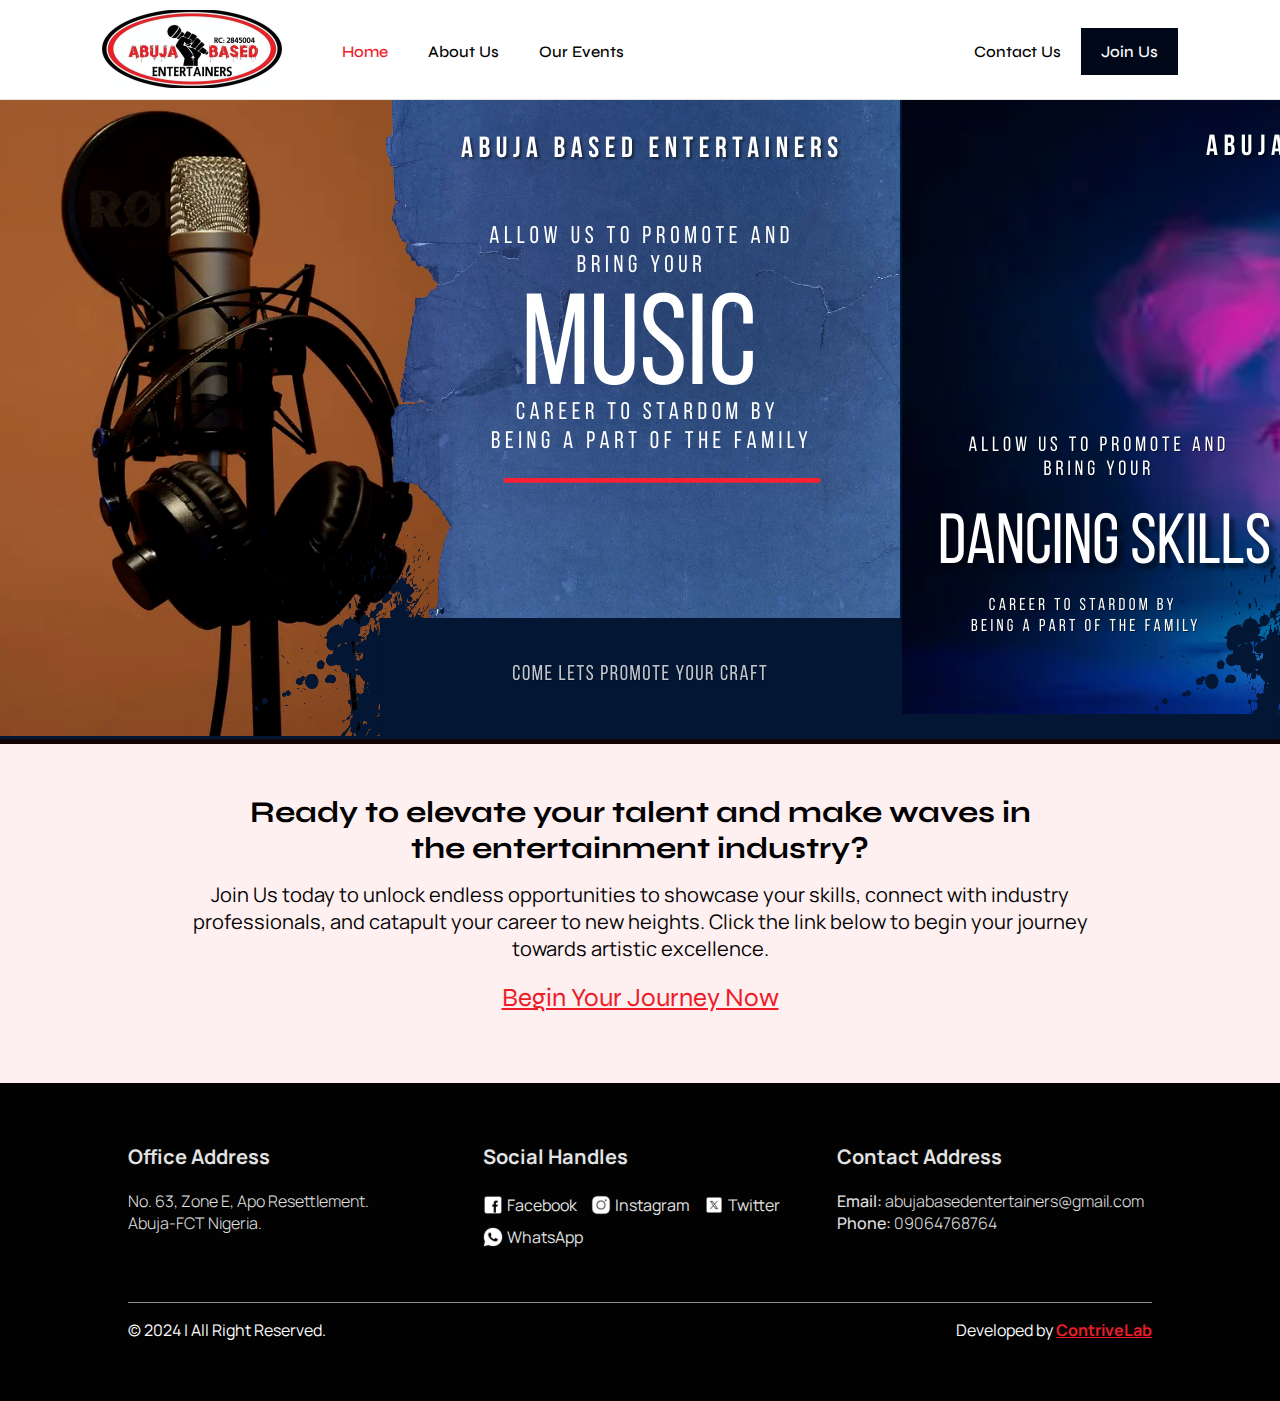
==== commit 90c1361b: "effected changes" ====
--- a/index.html
+++ b/index.html
@@ -48,7 +48,14 @@
 
         <ul id="outside">
           <li><a href="./contact-us.html">Contact Us</a></li>
-          <li><a href="">Join Us</a></li>
+          <li>
+            <a
+              href="https://wa.me/09064768764"
+              rel="noopener noreferrer"
+              target="_blank"
+              >Join Us</a
+            >
+          </li>
         </ul>
       </header>
       <div class="mobile">
@@ -58,7 +65,14 @@
           <li><a href="./about.html">About Us</a></li>
           <li><a href="./events.html">Our Events</a></li>
           <li><a href="./contact-us.html">Contact Us</a></li>
-          <li><a href="">Join Us</a></li>
+          <li>
+            <a
+              href="https://wa.me/09064768764"
+              rel="noopener noreferrer"
+              target="_blank"
+              >Join Us</a
+            >
+          </li>
         </ul>
       </div>
       <main>
@@ -80,13 +94,13 @@
         </section>
         <section id="talent-join">
           <h3>
-            Ready to elevate your talent and make waves in Abuja's entertainment
-            scene?
+            Ready to elevate your talent and make waves in the entertainment
+            industry?
           </h3>
           <p>
             Join Us today to unlock endless opportunities to showcase your
             skills, connect with industry professionals, and catapult your
-            career to new heights. Clicking the link below to begin your journey
+            career to new heights. Click the link below to begin your journey
             towards artistic excellence.
           </p>
           <a href="http://" target="_blank" rel="noopener noreferrer"
@@ -122,24 +136,39 @@
               <span>
                 <img src="./assets/images/social/twitter.png" alt="X" /> Twitter
               </span>
-              <span>
+              <a
+                href="https://wa.me/09064768764"
+                target="_blank"
+                rel="noopener noreferrer"
+              >
                 <img src="./assets/images/social/whatsapp.png" alt="Whatsapp" />
                 WhatsApp
-              </span>
+              </a>
             </div>
           </li>
           <li>
             <strong>Contact Address</strong>
             <p>
-              <b>Email:</b> abujabasedentertainers@gmail.com <br />
-              <b>Phone:</b> 09064768764
+              <b>Email:</b>
+              <a href="mailto:abujabasedentertainers@gmail.com"
+                >abujabasedentertainers@gmail.com</a
+              ><br />
+              <b>Phone:</b>
+              <a
+                href="https://wa.me/09064768764"
+                target="_blank"
+                rel="noopener noreferrer"
+                >09064768764</a
+              >
             </p>
           </li>
         </ul>
         <div id="bottom">
           <p>&copy; 2024 | All Right Reserved.</p>
 
-          <a href="">Developed by <b>ContriveLab</b></a>
+          <a href="https://www.usecontrivelab.com"
+            >Developed by <b>ContriveLab</b></a
+          >
         </div>
       </footer>
     </div>
--- a/assets/styles/main.css
+++ b/assets/styles/main.css
@@ -1044,6 +1044,7 @@
 
 footer ul li * {
   color: #e3e3e3;
+  text-decoration: none;
 }
 
 footer ul li strong {
@@ -1085,7 +1086,8 @@
   gap: 2px 14px;
 }
 
-footer #social-group span {
+footer #social-group span,
+footer #social-group a {
   display: -webkit-box;
   display: -ms-flexbox;
   display: flex;
@@ -1095,11 +1097,13 @@
   width: -webkit-fit-content;
   width: -moz-fit-content;
   width: fit-content;
+  text-decoration: none;
   height: 30px;
   gap: 4px;
 }
 
-footer #social-group span img {
+footer #social-group span img,
+footer #social-group a img {
   width: 20px;
 }
 
@@ -1107,11 +1111,13 @@
   footer #social-group {
     gap: 2px 10px;
   }
-  footer #social-group span {
+  footer #social-group span,
+  footer #social-group a {
     gap: 4px;
     font-size: 14px;
   }
-  footer #social-group span img {
+  footer #social-group span img,
+  footer #social-group a img {
     width: 16px;
   }
 }
